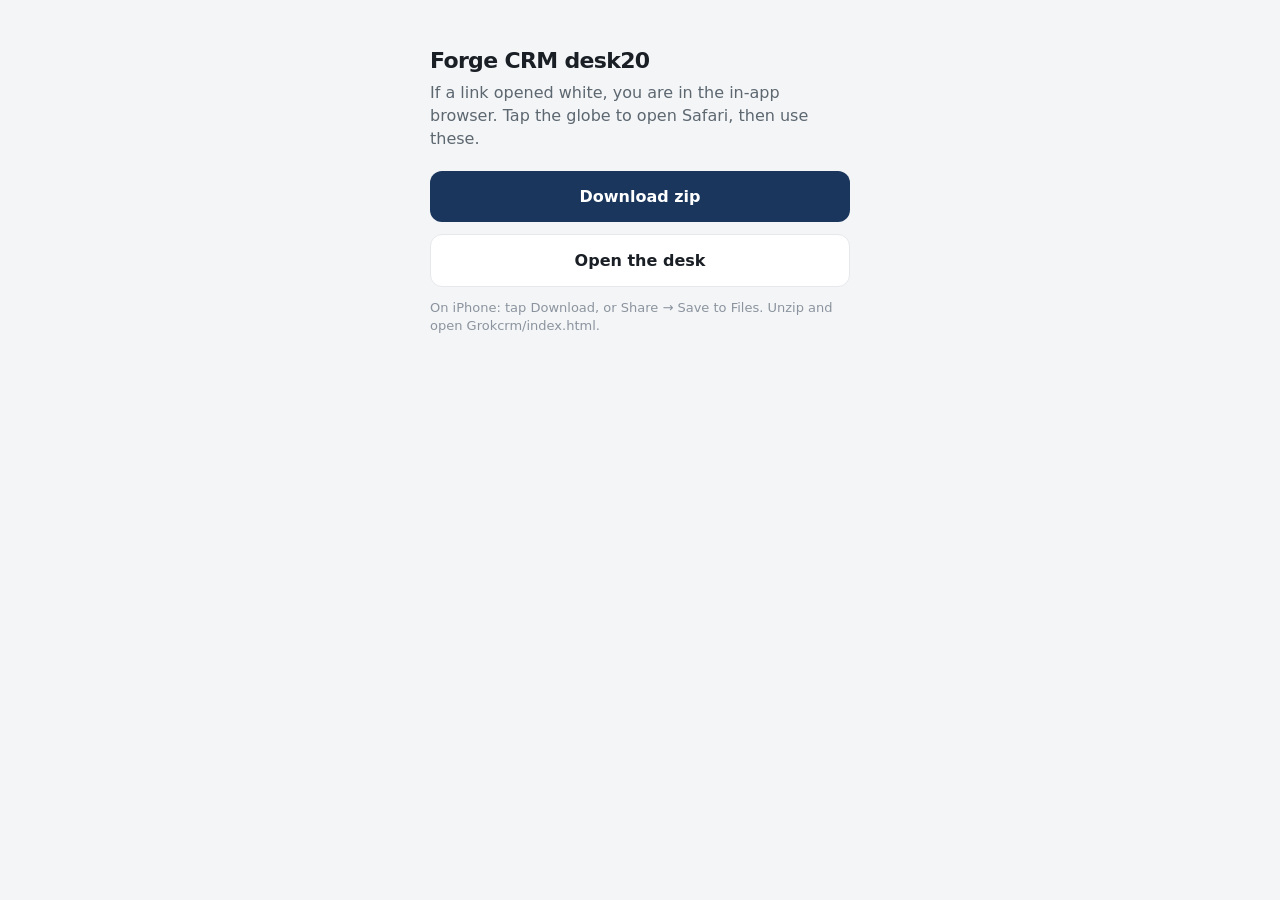
==== get.html @ 59e06d14 "Add HTML download page so iPhone in-app browser is not a white zip" ====
<!DOCTYPE html>
<html lang="en">
<head>
<meta charset="UTF-8" />
<meta name="viewport" content="width=device-width, initial-scale=1, viewport-fit=cover" />
<title>Download · Forge CRM</title>
<style>
  html,body{margin:0;min-height:100%;background:#F4F5F7;color:#1A1F26;font-family:Inter,ui-sans-serif,system-ui,sans-serif}
  main{max-width:420px;margin:0 auto;padding:48px 24px 40px}
  h1{font-size:22px;letter-spacing:-.03em;margin:0 0 8px}
  p{color:#5C6770;line-height:1.45;margin:0 0 20px}
  a.btn{display:block;text-align:center;text-decoration:none;border-radius:12px;padding:16px 18px;font-weight:600;margin:0 0 12px}
  a.primary{background:#1A365D;color:#fff}
  a.ghost{background:#fff;color:#1A1F26;border:1px solid #E6E8EB}
  .hint{font-size:13px;color:#8B949E}
</style>
</head>
<body>
<main>
  <h1>Forge CRM desk20</h1>
  <p>If a link opened white, you are in the in-app browser. Tap the globe to open Safari, then use these.</p>
  <a class="btn primary" href="Forge-CRM-desk20.zip" download>Download zip</a>
  <a class="btn ghost" href="index.html">Open the desk</a>
  <p class="hint">On iPhone: tap Download, or Share → Save to Files. Unzip and open Grokcrm/index.html.</p>
</main>
</body>
</html>
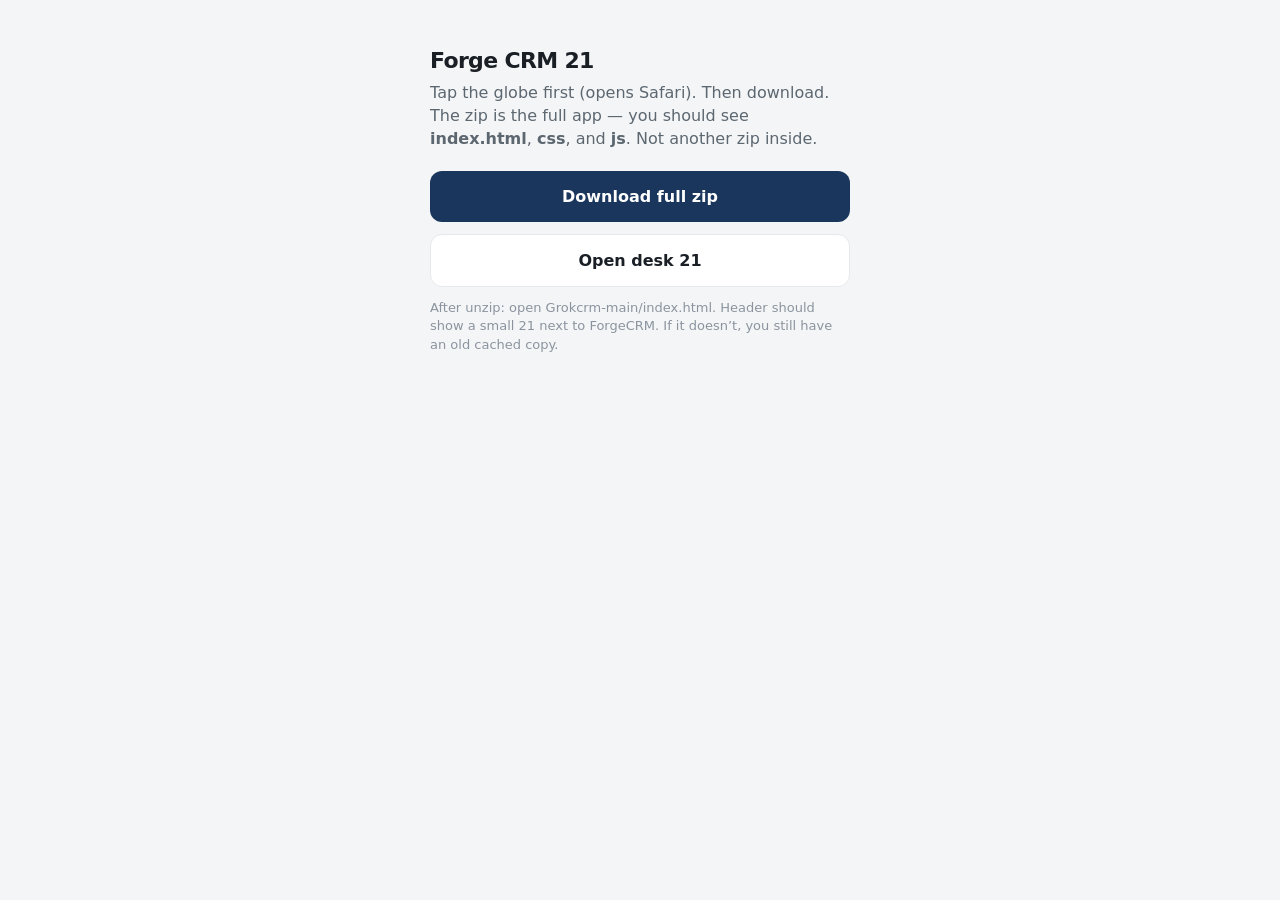
==== commit 5bd8e086: "desk21: no nested zip, visible version, cache-bust so iPhone stops serving old files" ====
--- a/get.html
+++ b/get.html
@@ -3,7 +3,8 @@
 <head>
 <meta charset="UTF-8" />
 <meta name="viewport" content="width=device-width, initial-scale=1, viewport-fit=cover" />
-<title>Download · Forge CRM</title>
+<meta http-equiv="Cache-Control" content="no-cache, no-store, must-revalidate" />
+<title>Download · Forge CRM 21</title>
 <style>
   html,body{margin:0;min-height:100%;background:#F4F5F7;color:#1A1F26;font-family:Inter,ui-sans-serif,system-ui,sans-serif}
   main{max-width:420px;margin:0 auto;padding:48px 24px 40px}
@@ -17,11 +18,11 @@
 </head>
 <body>
 <main>
-  <h1>Forge CRM desk20</h1>
-  <p>If a link opened white, you are in the in-app browser. Tap the globe to open Safari, then use these.</p>
-  <a class="btn primary" href="Forge-CRM-desk20.zip" download>Download zip</a>
-  <a class="btn ghost" href="index.html">Open the desk</a>
-  <p class="hint">On iPhone: tap Download, or Share → Save to Files. Unzip and open Grokcrm/index.html.</p>
+  <h1>Forge CRM 21</h1>
+  <p>Tap the globe first (opens Safari). Then download. The zip is the full app — you should see <b>index.html</b>, <b>css</b>, and <b>js</b>. Not another zip inside.</p>
+  <a class="btn primary" href="https://github.com/robbyrob10/Grokcrm/archive/refs/heads/main.zip">Download full zip</a>
+  <a class="btn ghost" href="index.html?v=desk21">Open desk 21</a>
+  <p class="hint">After unzip: open Grokcrm-main/index.html. Header should show a small 21 next to ForgeCRM. If it doesn’t, you still have an old cached copy.</p>
 </main>
 </body>
 </html>
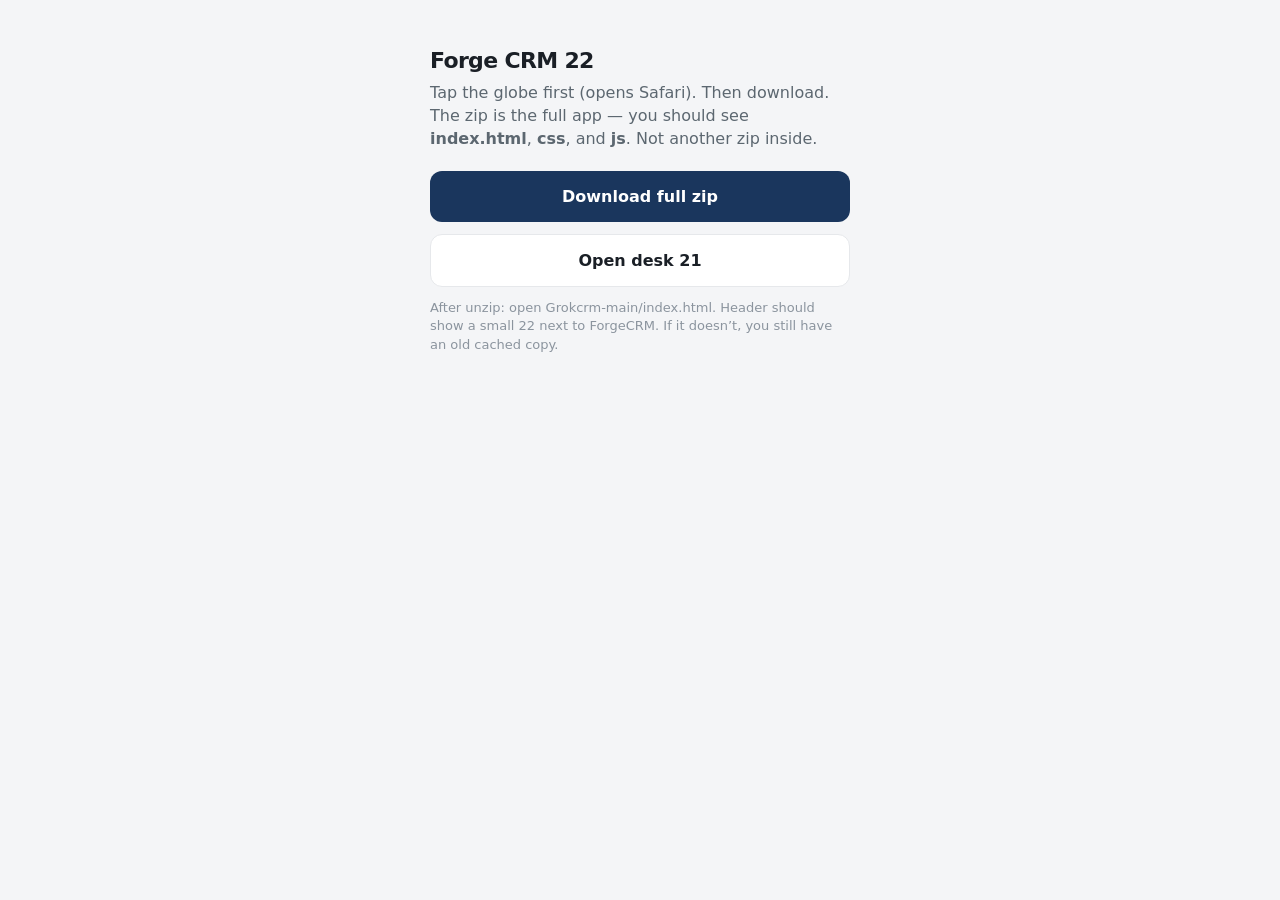
==== commit 81e72343: "desk22: inset left column off divider, envelope after email, file icons APP/AUG/JUL/JUN" ====
--- a/get.html
+++ b/get.html
@@ -4,7 +4,7 @@
 <meta charset="UTF-8" />
 <meta name="viewport" content="width=device-width, initial-scale=1, viewport-fit=cover" />
 <meta http-equiv="Cache-Control" content="no-cache, no-store, must-revalidate" />
-<title>Download · Forge CRM 21</title>
+<title>Download · Forge CRM 22</title>
 <style>
   html,body{margin:0;min-height:100%;background:#F4F5F7;color:#1A1F26;font-family:Inter,ui-sans-serif,system-ui,sans-serif}
   main{max-width:420px;margin:0 auto;padding:48px 24px 40px}
@@ -18,11 +18,11 @@
 </head>
 <body>
 <main>
-  <h1>Forge CRM 21</h1>
+  <h1>Forge CRM 22</h1>
   <p>Tap the globe first (opens Safari). Then download. The zip is the full app — you should see <b>index.html</b>, <b>css</b>, and <b>js</b>. Not another zip inside.</p>
   <a class="btn primary" href="https://github.com/robbyrob10/Grokcrm/archive/refs/heads/main.zip">Download full zip</a>
-  <a class="btn ghost" href="index.html?v=desk21">Open desk 21</a>
-  <p class="hint">After unzip: open Grokcrm-main/index.html. Header should show a small 21 next to ForgeCRM. If it doesn’t, you still have an old cached copy.</p>
+  <a class="btn ghost" href="index.html?v=desk22">Open desk 21</a>
+  <p class="hint">After unzip: open Grokcrm-main/index.html. Header should show a small 22 next to ForgeCRM. If it doesn’t, you still have an old cached copy.</p>
 </main>
 </body>
 </html>
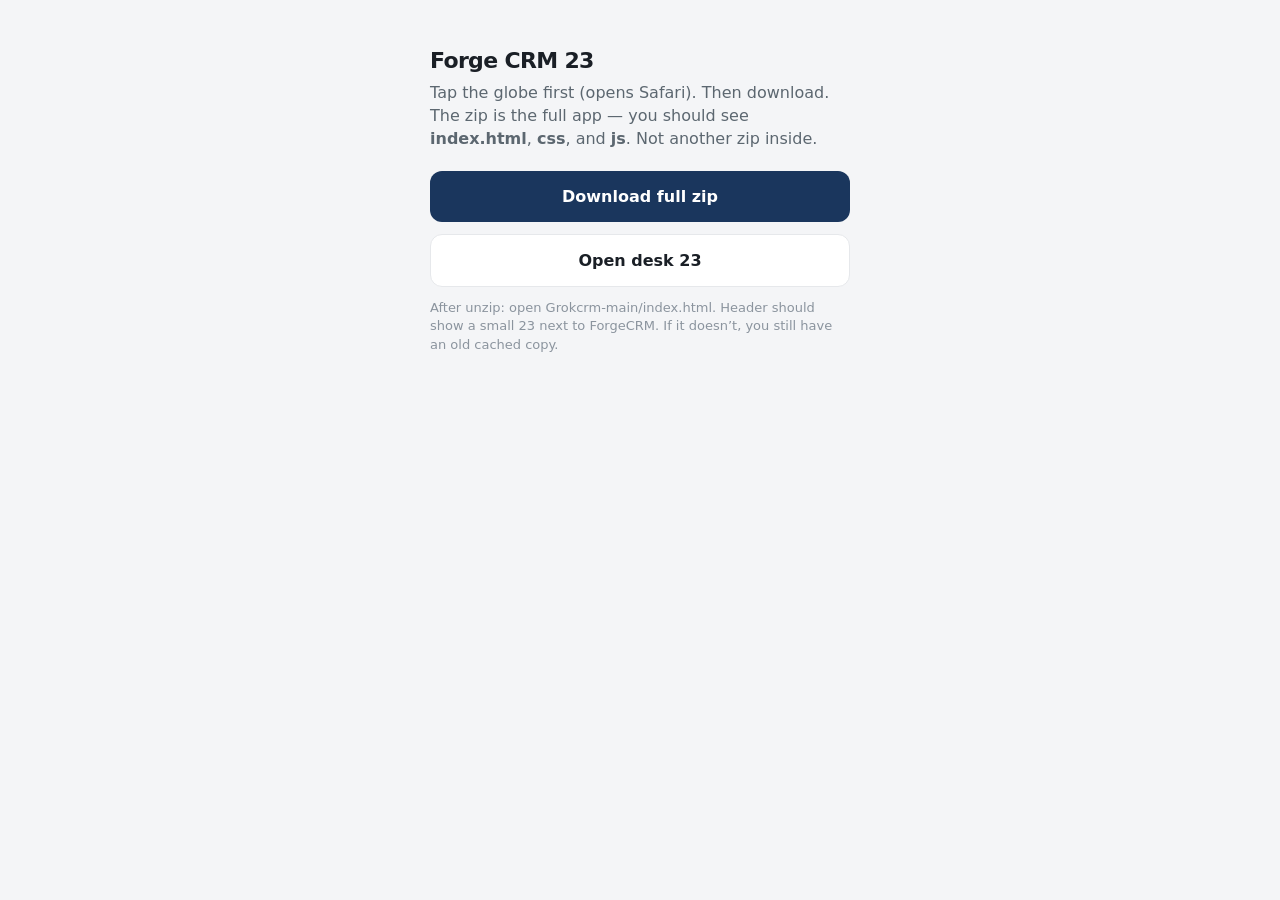
==== commit 0ed39a22: "v23: align Dep/Bal with Bank/Account, remove owner facts line, new uncached URL" ====
--- a/get.html
+++ b/get.html
@@ -4,7 +4,7 @@
 <meta charset="UTF-8" />
 <meta name="viewport" content="width=device-width, initial-scale=1, viewport-fit=cover" />
 <meta http-equiv="Cache-Control" content="no-cache, no-store, must-revalidate" />
-<title>Download · Forge CRM 22</title>
+<title>Download · Forge CRM 23</title>
 <style>
   html,body{margin:0;min-height:100%;background:#F4F5F7;color:#1A1F26;font-family:Inter,ui-sans-serif,system-ui,sans-serif}
   main{max-width:420px;margin:0 auto;padding:48px 24px 40px}
@@ -18,11 +18,11 @@
 </head>
 <body>
 <main>
-  <h1>Forge CRM 22</h1>
+  <h1>Forge CRM 23</h1>
   <p>Tap the globe first (opens Safari). Then download. The zip is the full app — you should see <b>index.html</b>, <b>css</b>, and <b>js</b>. Not another zip inside.</p>
   <a class="btn primary" href="https://github.com/robbyrob10/Grokcrm/archive/refs/heads/main.zip">Download full zip</a>
-  <a class="btn ghost" href="index.html?v=desk22">Open desk 21</a>
-  <p class="hint">After unzip: open Grokcrm-main/index.html. Header should show a small 22 next to ForgeCRM. If it doesn’t, you still have an old cached copy.</p>
+  <a class="btn ghost" href="v23.html">Open desk 23</a>
+  <p class="hint">After unzip: open Grokcrm-main/index.html. Header should show a small 23 next to ForgeCRM. If it doesn’t, you still have an old cached copy.</p>
 </main>
 </body>
 </html>
